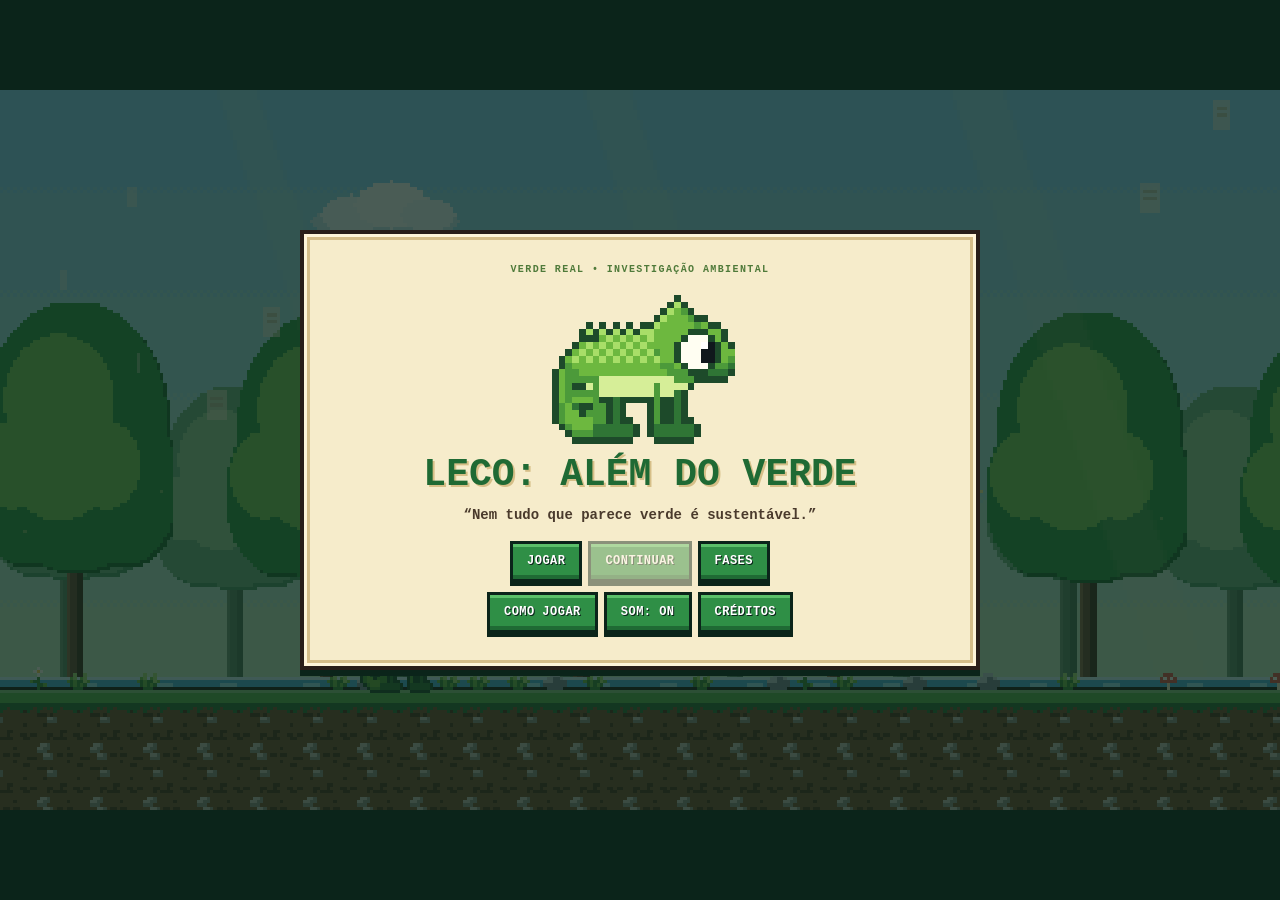
==== index.html @ 013dd3d0 "Organiza estrutura do jogo LECO preservando codigo original" ====
<!DOCTYPE html><html lang="pt-BR"><head><meta charset="utf-8"><meta name="viewport" content="width=device-width,initial-scale=1,viewport-fit=cover"><title>LECO: Além do Verde</title><link rel="icon" href="data:image/svg+xml,%3Csvg xmlns='http://www.w3.org/2000/svg' viewBox='0 0 10 10'%3E%3Ctext y='.9em' font-size='9'%3E🦎%3C/text%3E%3C/svg%3E"><meta name="theme-color" content="#e8f3e8"><meta name="description" content="Uma aventura de investigação ambiental contra o greenwashing.">
<link rel="stylesheet" href="css/styles.css"></head><body>
<div id="h"><span id="hn"></span><span id="hs"></span><button onclick="S.mode=='play'&&pauseP()" aria-label="Pausa">❚❚</button></div>
<div id="w"><canvas id="c" width="384" height="216"></canvas><div id="o"></div></div>
<div id="ts"></div>
<div id="t"><div><button data-k="arrowleft">◀</button><button data-k="arrowright">▶</button></div><div><button data-k=" ">⤒</button><button data-k="e">E</button><button data-k="f">F</button><button data-k="q">Q</button><button data-k="c">C</button></div></div>
<script src="js/game.js" defer></script></body></html>
---- css/styles.css ----
:root{--ink:#2a1f18;--g1:#2f8f46;--g2:#1f6a34;--gd:#123d26;--cream:#f6eccb;--th:0px;box-sizing:border-box;padding-top:env(safe-area-inset-top,0px);padding-bottom:env(safe-area-inset-bottom,0px)}
*{box-sizing:border-box}html,body{height:100%;margin:0}
body{background:#12372a linear-gradient(45deg,#164232 25%,transparent 25% 75%,#164232 75%) 0 0/16px 16px;display:flex;flex-direction:column;align-items:center;justify-content:center;gap:12px;padding:12px;font:800 13px/1.5 ui-monospace,"Courier New",monospace;color:var(--ink);overflow:hidden;user-select:none;touch-action:manipulation}
#w{position:relative;width:min(100vw - 24px,calc((100dvh - var(--th) - 24px)*16/9));aspect-ratio:16/9;border:4px solid #0b241a;overflow:hidden;isolation:isolate;background:#8edbff;box-shadow:0 0 0 4px #5a3a24,0 0 0 8px #0b241a,0 14px 0 8px #0b241a66}
canvas{width:100%;height:100%;display:block;image-rendering:pixelated}
#h{position:absolute;top:8px;left:8px;right:8px;display:flex;align-items:center;gap:6px;font-size:clamp(8px,1.5vw,12px);pointer-events:none;z-index:3}
#h>*{background:var(--gd);color:var(--cream);border:2px solid #0b241a;box-shadow:inset 0 0 0 2px #2f8f46,0 2px 0 #0b241a;padding:5px 9px;font-weight:900;letter-spacing:.03em}
#h button{pointer-events:auto;margin-left:auto;width:34px;height:34px;display:grid;place-items:center;font:900 12px ui-monospace,monospace;cursor:pointer;background:var(--g1);color:#fff;padding:0;box-shadow:inset 0 -3px 0 var(--g2),0 3px 0 #0b241a}#h button:hover{filter:brightness(1.12)}
#o{position:absolute;inset:0;z-index:5;display:none;align-items:center;justify-content:center;padding:clamp(8px,2.5vw,24px);background:rgba(11,36,26,.74)}
.pn{position:relative;width:min(680px,100%);background:var(--cream);color:var(--ink);border:4px solid var(--ink);box-shadow:inset 0 0 0 3px #fff6d8,inset 0 0 0 6px #d6bf88,0 6px 0 #0b241a;padding:clamp(16px,3.2vw,28px);max-width:100%;max-height:100%;overflow:auto;text-align:center;font-size:clamp(11px,1.6vw,14px);line-height:1.55;touch-action:pan-y}
.pn:before{content:"VERDE REAL  •  INVESTIGAÇÃO AMBIENTAL";display:block;font-size:clamp(8px,1.1vw,10px);font-weight:900;letter-spacing:.14em;color:#4f7a3a;margin:0 0 10px}.pn p{margin:9px 0;color:#4a3a2c}.pn h1{font-size:clamp(22px,4.2vw,38px);line-height:1.08;margin:4px 0 10px;color:var(--g2);text-shadow:2px 2px 0 #d6bf88;text-wrap:balance}.pn h2{font-size:clamp(18px,3vw,28px);color:var(--g2);margin:8px 0;text-shadow:2px 2px 0 #d6bf88}.pn h3{font-size:clamp(15px,2.4vw,22px);margin:4px 0 8px;color:var(--g2)}.pn small{color:#7a6a52}.pn img{width:min(38%,190px);max-height:170px;object-fit:contain;display:block;margin:0 auto 10px;image-rendering:pixelated}
.result-stars{font-size:clamp(28px,6vw,44px);letter-spacing:4px;color:#f0b629;text-shadow:2px 2px 0 #9b651b;line-height:1.25}.result-grid{display:grid;grid-template-columns:repeat(3,minmax(0,1fr));gap:8px;margin:16px 0}.result-grid>div{background:#efe0b0;border:3px solid #2a1f18;padding:10px 4px;box-shadow:inset 0 -3px 0 #d6bf88}.result-grid b{display:block;font-size:clamp(15px,2.2vw,20px);color:var(--g2)}.result-grid small{display:block;font-size:clamp(8px,1.1vw,10px);line-height:1.3;margin-top:3px}
.b{font:900 12px/1.25 ui-monospace,"Courier New",monospace;letter-spacing:.04em;background:var(--g1);color:#fff;border:3px solid #0b241a;padding:10px 14px;margin:5px 3px;cursor:pointer;box-shadow:inset 0 3px 0 #5bc06a,inset 0 -4px 0 var(--g2),0 4px 0 #0b241a;max-width:100%;white-space:normal;text-shadow:1px 1px 0 #0b241a}.b:hover{filter:brightness(1.1)}.b:active{transform:translateY(3px);box-shadow:inset 0 3px 0 #5bc06a,inset 0 -4px 0 var(--g2),0 1px 0 #0b241a}.b:focus-visible{outline:3px solid #ffd45a;outline-offset:2px}.b:disabled{opacity:.45;cursor:default}
#ts{position:absolute;z-index:4;bottom:10px;left:50%;transform:translateX(-50%);background:var(--gd);color:#fff4d0;border:3px solid #0b241a;box-shadow:inset 0 0 0 2px #f6e7b4,0 3px 0 #0b241a;padding:8px 14px;display:none;width:max-content;max-width:92%;text-align:center;font-size:clamp(9px,1.4vw,12px)}
#t{display:none;width:min(100%,620px);justify-content:space-between;gap:8px;padding:0 4px}#t>div{display:flex;gap:6px}#t button{width:clamp(40px,8vw,52px);height:clamp(40px,8vw,52px);margin:0;font:900 15px ui-monospace,monospace;background:var(--cream);color:var(--ink);border:3px solid #0b241a;box-shadow:inset 0 -4px 0 #d6bf88,0 4px 0 #0b241a;touch-action:none}#t button:active{transform:translateY(3px)}
@media(pointer:coarse){#t{display:flex}:root{--th:84px}}
@media(max-width:560px){body{padding:6px;gap:8px}#h{top:5px;left:5px;right:5px;gap:3px}#h>*{padding:3px 5px}#h button{width:28px;height:28px}.pn{padding:14px 11px}.result-grid{grid-template-columns:repeat(2,minmax(0,1fr))}.b{padding:9px 10px}}
@media(max-height:500px) and (pointer:fine){body{padding:4px}.pn{padding:10px 16px}.pn img{max-height:90px}.pn p{margin:4px 0}.result-grid{margin:6px 0;gap:4px}}
html,body{width:100%;height:100%;overflow:hidden}
body{padding:0!important;gap:0!important;justify-content:center;background:#0b241a}
#w{border:0!important;box-shadow:none!important;flex:none;margin:0;aspect-ratio:auto}
#h{position:static!important;order:-1;width:100%;flex:none;padding:4px 8px;box-sizing:border-box;background:#0b241a}
#h>*{padding:3px 8px}
#ts{position:static!important;transform:none!important;display:block!important;visibility:hidden;flex:none;width:100%!important;max-width:100%!important;height:46px;overflow:hidden;box-sizing:border-box;padding:4px 10px;border-width:2px;box-shadow:none;font-size:clamp(9px,1.5vw,12px);line-height:1.25;display:flex!important;align-items:center;justify-content:center}
body.mn #ts{display:none!important}
#t{flex:none;padding:4px}
.chn{font-size:clamp(40px,9vw,72px);font-weight:900;color:#c0392b;text-shadow:3px 3px 0 #d6bf88;letter-spacing:.06em;line-height:1;margin:8px 0}
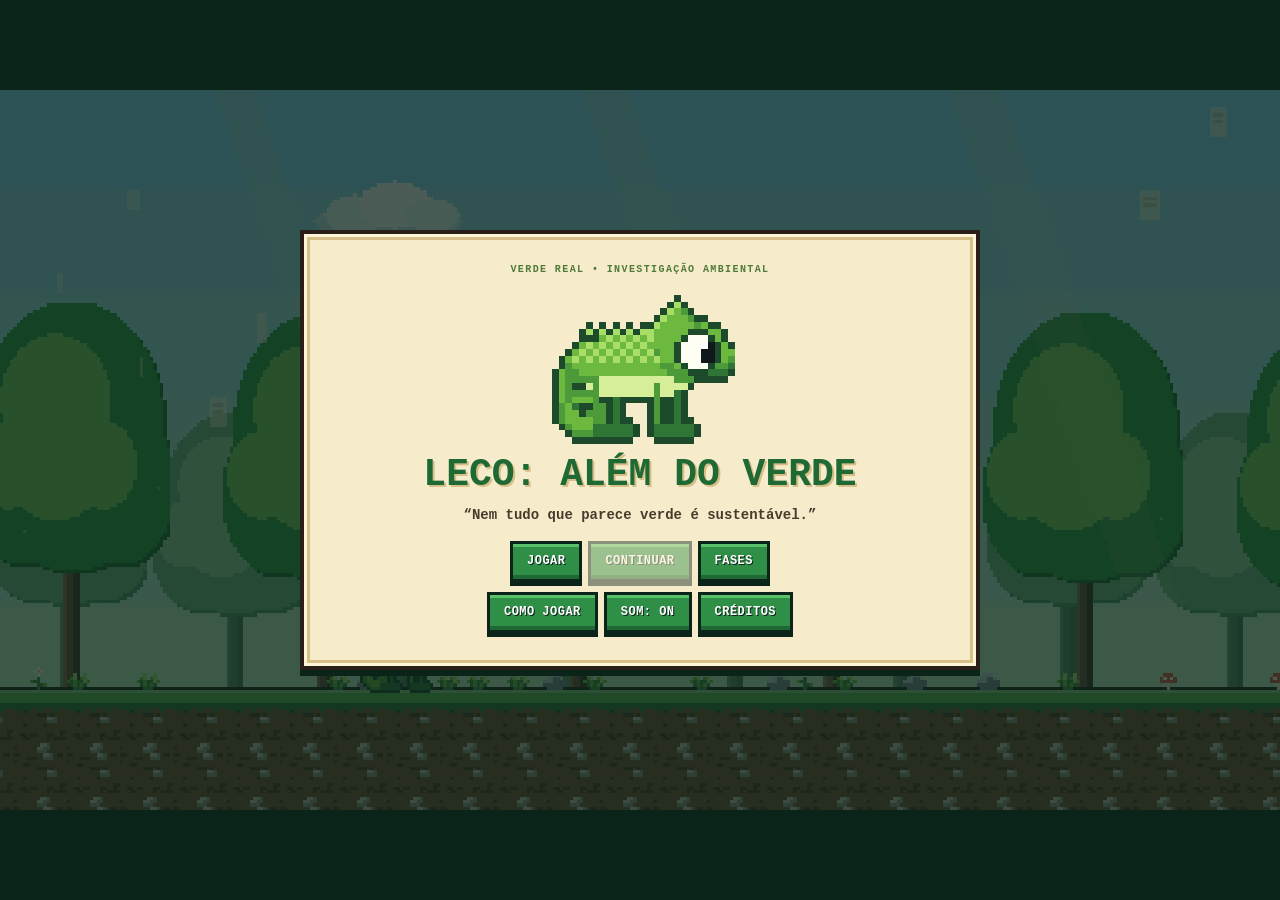
==== commit b0de3f66: "Controles: seta para baixo investiga, Espaco usa a lingua (nao pula mais); W/seta para cima pulam; b" ====
--- a/index.html
+++ b/index.html
@@ -3,5 +3,5 @@
 <div id="h"><span id="hn"></span><span id="hs"></span><button onclick="S.mode=='play'&&pauseP()" aria-label="Pausa">❚❚</button></div>
 <div id="w"><canvas id="c" width="384" height="216"></canvas><div id="o"></div></div>
 <div id="ts"></div>
-<div id="t"><div><button data-k="arrowleft">◀</button><button data-k="arrowright">▶</button></div><div><button data-k=" ">⤒</button><button data-k="e">E</button><button data-k="f">F</button><button data-k="q">Q</button><button data-k="c">C</button></div></div>
+<div id="t"><div><button data-k="arrowleft">◀</button><button data-k="arrowright">▶</button></div><div><button data-k="arrowup">⤒</button><button data-k="arrowdown">▼</button><button data-k="f">F</button><button data-k=" ">␣</button><button data-k="c">C</button></div></div>
 <script src="js/game.js" defer></script></body></html>
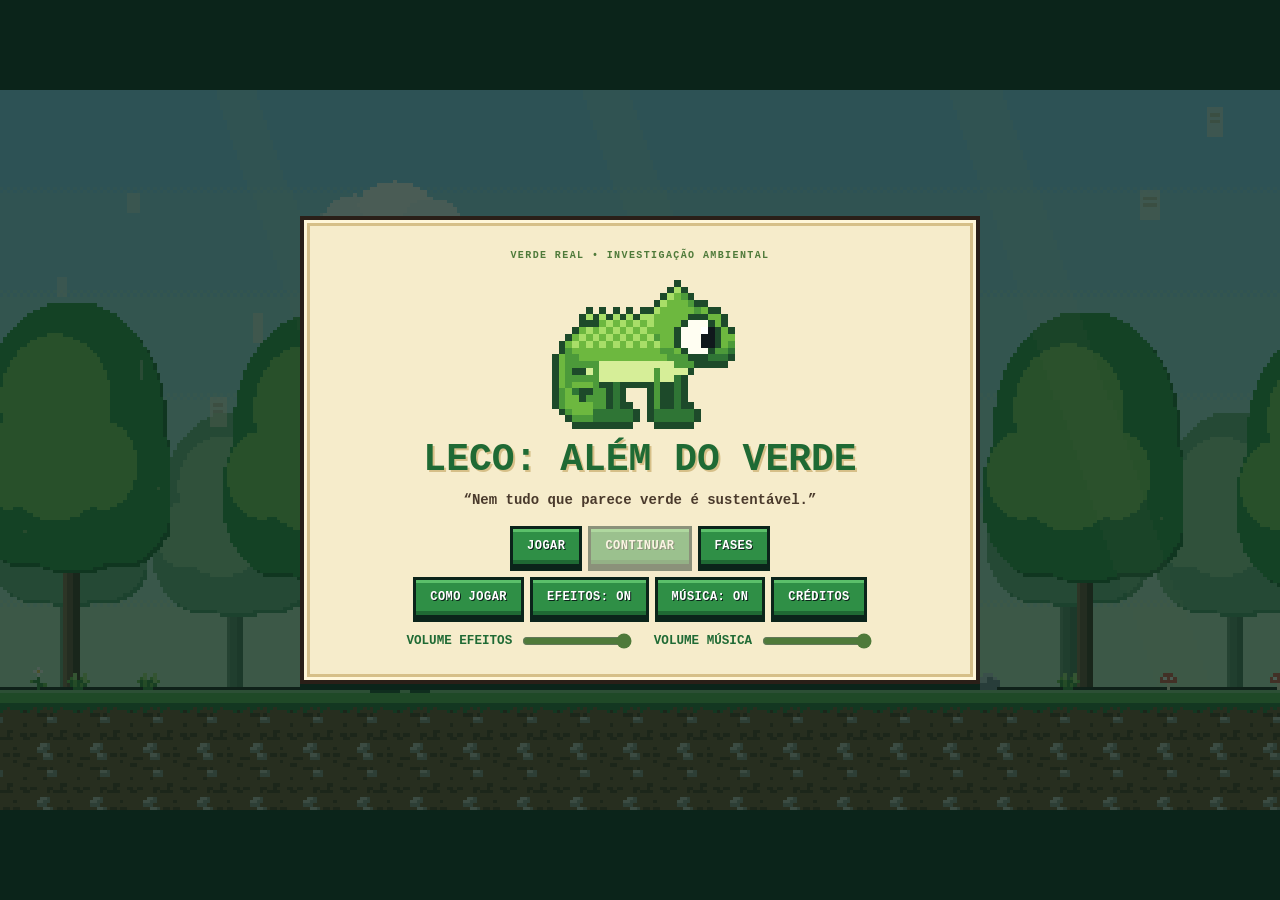
==== commit 78074e84: "Divide js/game.js em arquivos por assunto (mesmo codigo, mesma ordem)" ====
--- a/index.html
+++ b/index.html
@@ -4,4 +4,4 @@
 <div id="w"><canvas id="c" width="384" height="216"></canvas><div id="o"></div></div>
 <div id="ts"></div>
 <div id="t"><div><button data-k="arrowleft">◀</button><button data-k="arrowright">▶</button></div><div><button data-k="arrowup">⤒</button><button data-k="arrowdown">▼</button><button data-k="f">F</button><button data-k=" ">␣</button><button data-k="c">C</button></div></div>
-<script src="js/game.js" defer></script></body></html>
+<script src="js/01-base.js" defer></script><script src="js/02-fases-dados.js" defer></script><script src="js/03-estado.js" defer></script><script src="js/04-menus.js" defer></script><script src="js/05-fase.js" defer></script><script src="js/06-desenho.js" defer></script><script src="js/07-sprites.js" defer></script><script src="js/08-chefe.js" defer></script><script src="js/09-habilidades.js" defer></script><script src="js/10-sons.js" defer></script><script src="js/11-rio.js" defer></script><script src="js/12-viloes.js" defer></script><script src="js/13-inimigos-visual.js" defer></script><script src="js/14-loop-controles.js" defer></script><script src="js/15-iniciar.js" defer></script></body></html>
--- a/css/styles.css
+++ b/css/styles.css
@@ -1,28 +1,454 @@
-
-:root{--ink:#2a1f18;--g1:#2f8f46;--g2:#1f6a34;--gd:#123d26;--cream:#f6eccb;--th:0px;box-sizing:border-box;padding-top:env(safe-area-inset-top,0px);padding-bottom:env(safe-area-inset-bottom,0px)}
-*{box-sizing:border-box}html,body{height:100%;margin:0}
-body{background:#12372a linear-gradient(45deg,#164232 25%,transparent 25% 75%,#164232 75%) 0 0/16px 16px;display:flex;flex-direction:column;align-items:center;justify-content:center;gap:12px;padding:12px;font:800 13px/1.5 ui-monospace,"Courier New",monospace;color:var(--ink);overflow:hidden;user-select:none;touch-action:manipulation}
-#w{position:relative;width:min(100vw - 24px,calc((100dvh - var(--th) - 24px)*16/9));aspect-ratio:16/9;border:4px solid #0b241a;overflow:hidden;isolation:isolate;background:#8edbff;box-shadow:0 0 0 4px #5a3a24,0 0 0 8px #0b241a,0 14px 0 8px #0b241a66}
-canvas{width:100%;height:100%;display:block;image-rendering:pixelated}
-#h{position:absolute;top:8px;left:8px;right:8px;display:flex;align-items:center;gap:6px;font-size:clamp(8px,1.5vw,12px);pointer-events:none;z-index:3}
-#h>*{background:var(--gd);color:var(--cream);border:2px solid #0b241a;box-shadow:inset 0 0 0 2px #2f8f46,0 2px 0 #0b241a;padding:5px 9px;font-weight:900;letter-spacing:.03em}
-#h button{pointer-events:auto;margin-left:auto;width:34px;height:34px;display:grid;place-items:center;font:900 12px ui-monospace,monospace;cursor:pointer;background:var(--g1);color:#fff;padding:0;box-shadow:inset 0 -3px 0 var(--g2),0 3px 0 #0b241a}#h button:hover{filter:brightness(1.12)}
-#o{position:absolute;inset:0;z-index:5;display:none;align-items:center;justify-content:center;padding:clamp(8px,2.5vw,24px);background:rgba(11,36,26,.74)}
-.pn{position:relative;width:min(680px,100%);background:var(--cream);color:var(--ink);border:4px solid var(--ink);box-shadow:inset 0 0 0 3px #fff6d8,inset 0 0 0 6px #d6bf88,0 6px 0 #0b241a;padding:clamp(16px,3.2vw,28px);max-width:100%;max-height:100%;overflow:auto;text-align:center;font-size:clamp(11px,1.6vw,14px);line-height:1.55;touch-action:pan-y}
-.pn:before{content:"VERDE REAL  •  INVESTIGAÇÃO AMBIENTAL";display:block;font-size:clamp(8px,1.1vw,10px);font-weight:900;letter-spacing:.14em;color:#4f7a3a;margin:0 0 10px}.pn p{margin:9px 0;color:#4a3a2c}.pn h1{font-size:clamp(22px,4.2vw,38px);line-height:1.08;margin:4px 0 10px;color:var(--g2);text-shadow:2px 2px 0 #d6bf88;text-wrap:balance}.pn h2{font-size:clamp(18px,3vw,28px);color:var(--g2);margin:8px 0;text-shadow:2px 2px 0 #d6bf88}.pn h3{font-size:clamp(15px,2.4vw,22px);margin:4px 0 8px;color:var(--g2)}.pn small{color:#7a6a52}.pn img{width:min(38%,190px);max-height:170px;object-fit:contain;display:block;margin:0 auto 10px;image-rendering:pixelated}
-.result-stars{font-size:clamp(28px,6vw,44px);letter-spacing:4px;color:#f0b629;text-shadow:2px 2px 0 #9b651b;line-height:1.25}.result-grid{display:grid;grid-template-columns:repeat(3,minmax(0,1fr));gap:8px;margin:16px 0}.result-grid>div{background:#efe0b0;border:3px solid #2a1f18;padding:10px 4px;box-shadow:inset 0 -3px 0 #d6bf88}.result-grid b{display:block;font-size:clamp(15px,2.2vw,20px);color:var(--g2)}.result-grid small{display:block;font-size:clamp(8px,1.1vw,10px);line-height:1.3;margin-top:3px}
-.b{font:900 12px/1.25 ui-monospace,"Courier New",monospace;letter-spacing:.04em;background:var(--g1);color:#fff;border:3px solid #0b241a;padding:10px 14px;margin:5px 3px;cursor:pointer;box-shadow:inset 0 3px 0 #5bc06a,inset 0 -4px 0 var(--g2),0 4px 0 #0b241a;max-width:100%;white-space:normal;text-shadow:1px 1px 0 #0b241a}.b:hover{filter:brightness(1.1)}.b:active{transform:translateY(3px);box-shadow:inset 0 3px 0 #5bc06a,inset 0 -4px 0 var(--g2),0 1px 0 #0b241a}.b:focus-visible{outline:3px solid #ffd45a;outline-offset:2px}.b:disabled{opacity:.45;cursor:default}
-#ts{position:absolute;z-index:4;bottom:10px;left:50%;transform:translateX(-50%);background:var(--gd);color:#fff4d0;border:3px solid #0b241a;box-shadow:inset 0 0 0 2px #f6e7b4,0 3px 0 #0b241a;padding:8px 14px;display:none;width:max-content;max-width:92%;text-align:center;font-size:clamp(9px,1.4vw,12px)}
-#t{display:none;width:min(100%,620px);justify-content:space-between;gap:8px;padding:0 4px}#t>div{display:flex;gap:6px}#t button{width:clamp(40px,8vw,52px);height:clamp(40px,8vw,52px);margin:0;font:900 15px ui-monospace,monospace;background:var(--cream);color:var(--ink);border:3px solid #0b241a;box-shadow:inset 0 -4px 0 #d6bf88,0 4px 0 #0b241a;touch-action:none}#t button:active{transform:translateY(3px)}
-@media(pointer:coarse){#t{display:flex}:root{--th:84px}}
-@media(max-width:560px){body{padding:6px;gap:8px}#h{top:5px;left:5px;right:5px;gap:3px}#h>*{padding:3px 5px}#h button{width:28px;height:28px}.pn{padding:14px 11px}.result-grid{grid-template-columns:repeat(2,minmax(0,1fr))}.b{padding:9px 10px}}
-@media(max-height:500px) and (pointer:fine){body{padding:4px}.pn{padding:10px 16px}.pn img{max-height:90px}.pn p{margin:4px 0}.result-grid{margin:6px 0;gap:4px}}
-html,body{width:100%;height:100%;overflow:hidden}
-body{padding:0!important;gap:0!important;justify-content:center;background:#0b241a}
-#w{border:0!important;box-shadow:none!important;flex:none;margin:0;aspect-ratio:auto}
-#h{position:static!important;order:-1;width:100%;flex:none;padding:4px 8px;box-sizing:border-box;background:#0b241a}
-#h>*{padding:3px 8px}
-#ts{position:static!important;transform:none!important;display:block!important;visibility:hidden;flex:none;width:100%!important;max-width:100%!important;height:46px;overflow:hidden;box-sizing:border-box;padding:4px 10px;border-width:2px;box-shadow:none;font-size:clamp(9px,1.5vw,12px);line-height:1.25;display:flex!important;align-items:center;justify-content:center}
-body.mn #ts{display:none!important}
-#t{flex:none;padding:4px}
-.chn{font-size:clamp(40px,9vw,72px);font-weight:900;color:#c0392b;text-shadow:3px 3px 0 #d6bf88;letter-spacing:.06em;line-height:1;margin:8px 0}+:root{
+    --ink:#2a1f18;
+    --g1:#2f8f46;
+    --g2:#1f6a34;
+    --gd:#123d26;
+    --cream:#f6eccb;
+    --th:0px;
+    box-sizing:border-box;
+    padding-top:env(safe-area-inset-top,0px);
+    padding-bottom:env(safe-area-inset-bottom,0px)
+}
+*{
+    box-sizing:border-box
+}
+html,body{
+    height:100%;
+    margin:0
+}
+body{
+    background:#12372a linear-gradient(45deg,#164232 25%,transparent 25% 75%,#164232 75%) 0 0/16px 16px;
+    display:flex;
+    flex-direction:column;
+    align-items:center;
+    justify-content:center;
+    gap:12px;
+    padding:12px;
+    font:800 13px/1.5 ui-monospace,"Courier New",monospace;
+    color:var(--ink);
+    overflow:hidden;
+    user-select:none;
+    touch-action:manipulation
+}
+#w{
+    position:relative;
+    width:min(100vw - 24px,calc((100dvh - var(--th) - 24px)*16/9));
+    aspect-ratio:16/9;
+    border:4px solid #0b241a;
+    overflow:hidden;
+    isolation:isolate;
+    background:#8edbff;
+    box-shadow:0 0 0 4px #5a3a24,0 0 0 8px #0b241a,0 14px 0 8px #0b241a66
+}
+canvas{
+    width:100%;
+    height:100%;
+    display:block;
+    image-rendering:pixelated
+}
+#h{
+    position:absolute;top:8px;
+    left:8px;
+    right:8px;
+    display:flex;
+    align-items:center;
+    gap:6px;
+    font-size:clamp(8px,1.5vw,12px);
+    pointer-events:none;
+    z-index:3
+}
+#h>*{
+    background:var(--gd);
+    color:var(--cream);
+    border:2px solid #0b241a;
+    box-shadow:inset 0 0 0 2px #2f8f46,0 2px 0 #0b241a;
+    padding:5px 9px;font-weight:900;
+    letter-spacing:.03em
+}
+#h button{
+    pointer-events:auto;
+    margin-left:auto;
+    width:34px;
+    height:34px;
+    display:grid;
+    place-items:center;
+    font:900 12px ui-monospace,monospace;
+    cursor:pointer;
+    background:var(--g1);
+    color:#fff;
+    padding:0;
+    box-shadow:inset 0 -3px 0 var(--g2),0 3px 0 #0b241a
+}
+#h button:hover{
+    filter:brightness(1.12)
+}
+#o{
+    position:absolute;
+    inset:0;
+    z-index:5;
+    display:none;
+    align-items:center;
+    justify-content:center;
+    padding:clamp(8px,2.5vw,24px);
+    background:rgba(11,36,26,.74)
+}
+.pn{
+    position:relative;width:min(680px,100%);
+    background:var(--cream);
+    color:var(--ink);
+    border:4px solid var(--ink);
+    box-shadow:inset 0 0 0 3px #fff6d8,inset 0 0 0 6px #d6bf88,0 6px 0 #0b241a;
+    padding:clamp(16px,3.2vw,28px);
+    max-width:100%;
+    max-height:100%;
+    overflow:auto;
+    text-align:center;
+    font-size:clamp(11px,1.6vw,14px);
+    line-height:1.55;
+    touch-action:pan-y
+}
+.pn:before{
+    content:"VERDE REAL  •  INVESTIGAÇÃO AMBIENTAL";
+    display:block;
+    font-size:clamp(8px,1.1vw,10px);
+    font-weight:900;
+    letter-spacing:.14em;
+    color:#4f7a3a;
+    margin:0 0 10px
+}
+.pn p{
+    margin:9px 0;
+    color:#4a3a2c
+}
+.pn h1{
+    font-size:clamp(22px,4.2vw,38px);
+    line-height:1.08;
+    margin:4px 0 10px;
+    color:var(--g2);
+    text-shadow:2px 2px 0 #d6bf88;
+    text-wrap:balance
+}
+.pn h2{
+    font-size:clamp(18px,3vw,28px);
+    color:var(--g2);
+    margin:8px 0;
+    text-shadow:2px 2px 0 #d6bf88
+}
+.pn h3{
+    font-size:clamp(15px,2.4vw,22px);
+    margin:4px 0 8px;
+    color:var(--g2)
+}
+.pn small{
+    color:#7a6a52
+}
+.pn img{
+    width:min(38%,190px);
+    max-height:170px;
+    object-fit:contain;
+    display:block;
+    margin:0 auto 10px;
+    image-rendering:pixelated
+}
+.result-stars{
+    font-size:clamp(28px,6vw,44px);
+    letter-spacing:4px;
+    color:#f0b629;
+    text-shadow:2px 2px 0 #9b651b;
+    line-height:1.25
+}
+.result-grid{
+    display:grid;
+    grid-template-columns:repeat(3,minmax(0,1fr));
+    gap:8px;
+    margin:16px 0
+}
+.result-grid>div{
+    background:#efe0b0;
+    border:3px solid #2a1f18;
+    padding:10px 4px;
+    box-shadow:inset 0 -3px 0 #d6bf88
+}
+.result-grid b{
+    display:block;
+    font-size:clamp(15px,2.2vw,20px);
+    color:var(--g2)
+}
+.result-grid small{
+    display:block;
+    font-size:clamp(8px,1.1vw,10px);
+    line-height:1.3;
+    margin-top:3px
+}
+.b{
+    font:900 12px/1.25 ui-monospace,"Courier New",monospace;
+    letter-spacing:.04em;
+    background:var(--g1);
+    color:#fff;
+    border:3px solid #0b241a;
+    padding:10px 14px;
+    margin:5px 3px;
+    cursor:pointer;
+    box-shadow:inset 0 3px 0 #5bc06a,inset 0 -4px 0 var(--g2),0 4px 0 #0b241a;
+    max-width:100%;
+    white-space:normal;
+    text-shadow:1px 1px 0 #0b241a
+}
+.b:hover{
+    filter:brightness(1.1)
+}
+.b:active{
+    transform:translateY(3px);
+    box-shadow:inset 0 3px 0 #5bc06a,inset 0 -4px 0 var(--g2),0 1px 0 #0b241a
+}
+.b:focus-visible{
+    outline:3px solid #ffd45a;
+    outline-offset:2px
+}
+.b:disabled{
+    opacity:.45;
+    cursor:default
+}
+#ts{
+    position:absolute;
+    z-index:4;
+    bottom:10px;
+    left:50%;
+    transform:translateX(-50%);
+    background:var(--gd);
+    color:#fff4d0;
+    border:3px solid #0b241a;
+    box-shadow:inset 0 0 0 2px #f6e7b4,0 3px 0 #0b241a;
+    padding:8px 14px;
+    display:none;
+    width:max-content;
+    max-width:92%;
+    text-align:center;
+    font-size:clamp(9px,1.4vw,12px)
+}
+#t{
+    display:none;
+    width:min(100%,620px);
+    justify-content:space-between;
+    gap:8px;
+    padding:0 4px
+}
+#t>div{
+    display:flex;
+    gap:6px
+}
+#t button{
+    width:clamp(40px,8vw,52px);
+    height:clamp(40px,8vw,52px);
+    margin:0;
+    font:900 15px ui-monospace,monospace;
+    background:var(--cream);
+    color:var(--ink);
+    border:3px solid #0b241a;
+    box-shadow:inset 0 -4px 0 #d6bf88,0 4px 0 #0b241a;
+    touch-action:none
+}
+#t button:active{
+    transform:translateY(3px)
+}
+@media(pointer:coarse){
+    #t{
+        display:flex
+    }
+    :root{
+        --th:84px
+    }
+}
+@media(max-width:560px){
+    body{
+        padding:6px;
+        gap:8px
+    }
+    #h{
+        top:5px;
+        left:5px;
+        right:5px;
+        gap:3px
+    }
+    #h>*{
+        padding:3px 5px
+    }
+    #h button{
+        width:28px;
+        height:28px
+    }
+    .pn{
+        padding:14px 11px
+    }
+    .result-grid{
+        grid-template-columns:repeat(2,minmax(0,1fr))
+    }
+    .b{
+        padding:9px 10px
+    }
+}
+@media(max-height:500px) and (pointer:fine){
+    body{
+        padding:4px
+    }
+    .pn{
+        padding:10px 16px
+    }
+    .pn img{
+        max-height:90px
+    }
+    .pn p{
+        margin:4px 0
+    }
+    .result-grid{
+        margin:6px 0;
+        gap:4px
+    }
+}
+html,body{
+    width:100%;
+    height:100%;
+    overflow:hidden
+}
+body{
+    padding:0!important;
+    gap:0!important;
+    justify-content:center;
+    background:#0b241a
+}
+#w{
+    border:0!important;
+    box-shadow:none!important;
+    flex:none;
+    margin:0;
+    aspect-ratio:auto
+}
+#h{
+    position:static!important;
+    order:-1;
+    width:100%;
+    flex:none;
+    padding:4px 8px;
+    box-sizing:border-box;
+    background:#0b241a
+}
+#h>*{
+    padding:3px 8px
+}
+#ts{
+    position:static!important;
+    transform:none!important;
+    display:block!important;
+    visibility:hidden;
+    flex:none;
+    width:100%!important;
+    max-width:100%!important;
+    height:46px;
+    overflow:hidden;
+    box-sizing:border-box;
+    padding:4px 10px;
+    border-width:2px;
+    box-shadow:none;
+    font-size:clamp(9px,1.5vw,12px);
+    line-height:1.25;
+    display:flex!important;
+    align-items:center;
+    justify-content:center
+}
+body.mn #ts{
+    display:none!important
+}
+#t{
+    flex:none;
+    padding:4px
+}
+.chn{
+    font-size:clamp(40px,9vw,72px);
+    font-weight:900;
+    color:#c0392b;
+    text-shadow:3px 3px 0 #d6bf88;
+    letter-spacing:.06em;
+    line-height:1;
+    margin:8px 0,
+}
+.hw{
+    display:grid;
+    grid-template-columns:repeat(2,minmax(0,1fr));
+    gap:6px;
+    margin:8px 0;
+    text-align:left
+}
+.hw>div{
+    display:flex;
+    align-items:center;
+    gap:8px;
+    background:#fff6d8;
+    border:2px solid #d6bf88;
+    padding:6px 8px
+}
+.hw>div.w{
+    grid-column:1/-1
+}
+.hw i{
+    display:flex;
+    gap:3px;
+    flex:none;
+    align-items:center;
+    font-style:normal
+}
+.hw em{
+    font-style:normal;
+    line-height:1.3}
+    .hw em b{display:block;
+    color:var(--g2);
+    font-size:.95em;
+    letter-spacing:.05em}
+    .hw em span{color:#4a3a2c
+}
+.pn .hw img{
+    height:26px;
+    width:auto;
+    max-height:none;
+    margin:0;
+    image-rendering:pixelated
+}
+.k{
+    display:inline-block;
+    min-width:22px;
+    padding:4px 6px;
+    text-align:center;
+    font:900 12px/1 ui-monospace,"Courier New",monospace;
+    color:#fff4d0;
+    background:var(--gd);
+    border:2px solid #0b241a;
+    box-shadow:inset 0 -3px 0 #0b241a,0 2px 0 #0b241a;
+    border-radius:3px
+}
+.k.r{
+    background:#c0392b
+}
+.hw .o{
+    display:inline-block;
+    width:14px;
+height:14px;
+    border-radius:50%;
+    border:2px solid #0b241a
+}
+@media(max-width:560px){
+    .hw{
+        grid-template-columns:1fr
+    }
+}
+.hs{
+    margin:12px 0 2px;
+    font-size:clamp(11px,1.5vw,13px);
+    letter-spacing:.14em;
+    color:#4f7a3a;
+    text-align:left;
+    border-bottom:2px solid #d6bf88;
+    padding-bottom:2px
+}
+.pn .hw img{
+    height:auto;
+    max-height:none
+}
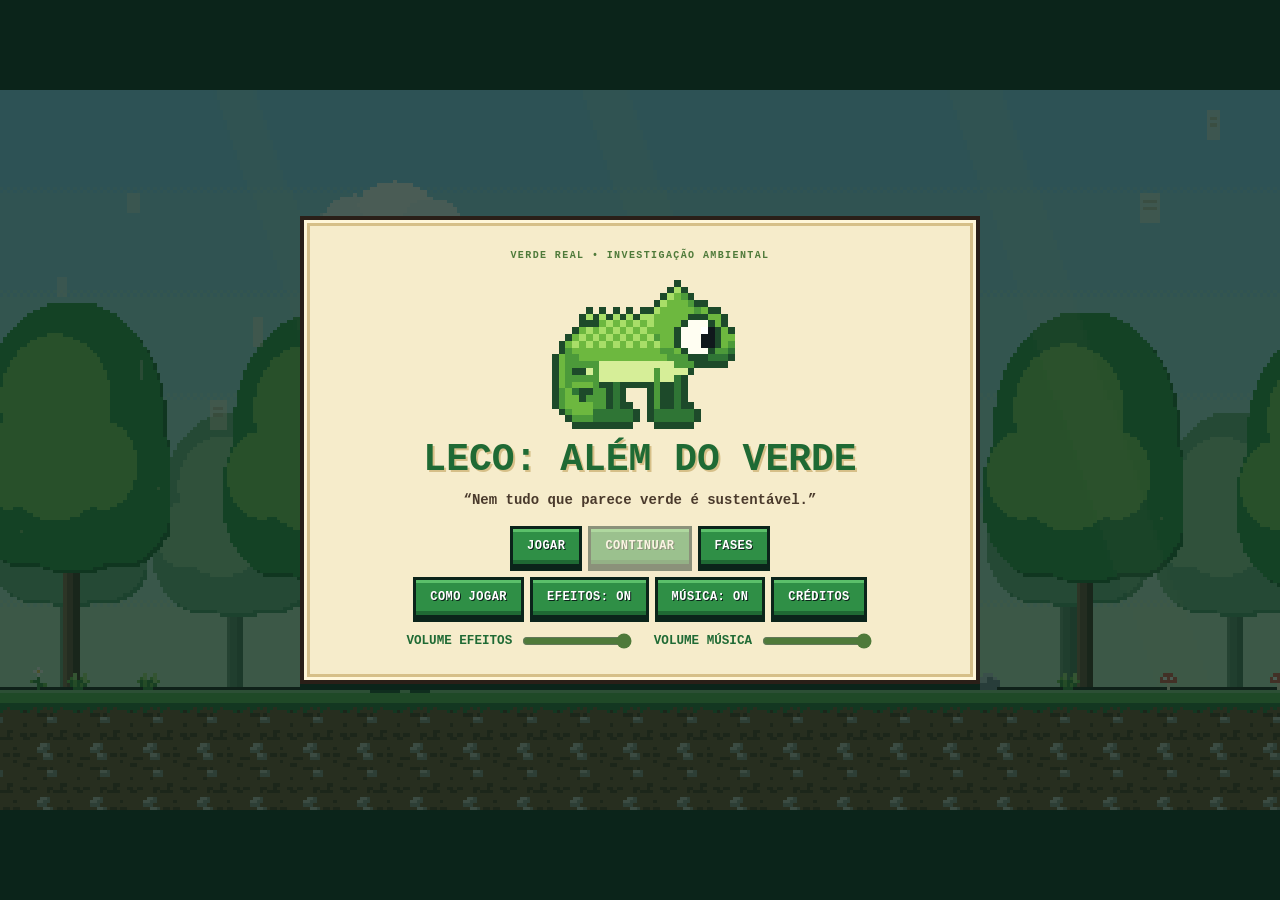
==== commit 3338afce: "Organiza index.html e divide o CSS em arquivos por assunto, com comentarios e indentacao" ====
--- a/index.html
+++ b/index.html
@@ -1,7 +1,66 @@
-<!DOCTYPE html><html lang="pt-BR"><head><meta charset="utf-8"><meta name="viewport" content="width=device-width,initial-scale=1,viewport-fit=cover"><title>LECO: Além do Verde</title><link rel="icon" href="data:image/svg+xml,%3Csvg xmlns='http://www.w3.org/2000/svg' viewBox='0 0 10 10'%3E%3Ctext y='.9em' font-size='9'%3E🦎%3C/text%3E%3C/svg%3E"><meta name="theme-color" content="#e8f3e8"><meta name="description" content="Uma aventura de investigação ambiental contra o greenwashing.">
-<link rel="stylesheet" href="css/styles.css"></head><body>
-<div id="h"><span id="hn"></span><span id="hs"></span><button onclick="S.mode=='play'&&pauseP()" aria-label="Pausa">❚❚</button></div>
-<div id="w"><canvas id="c" width="384" height="216"></canvas><div id="o"></div></div>
-<div id="ts"></div>
-<div id="t"><div><button data-k="arrowleft">◀</button><button data-k="arrowright">▶</button></div><div><button data-k="arrowup">⤒</button><button data-k="arrowdown">▼</button><button data-k="f">F</button><button data-k=" ">␣</button><button data-k="c">C</button></div></div>
-<script src="js/01-base.js" defer></script><script src="js/02-fases-dados.js" defer></script><script src="js/03-estado.js" defer></script><script src="js/04-menus.js" defer></script><script src="js/05-fase.js" defer></script><script src="js/06-desenho.js" defer></script><script src="js/07-sprites.js" defer></script><script src="js/08-chefe.js" defer></script><script src="js/09-habilidades.js" defer></script><script src="js/10-sons.js" defer></script><script src="js/11-rio.js" defer></script><script src="js/12-viloes.js" defer></script><script src="js/13-inimigos-visual.js" defer></script><script src="js/14-loop-controles.js" defer></script><script src="js/15-iniciar.js" defer></script></body></html>
+<!DOCTYPE html>
+<html lang="pt-BR">
+  <head>
+    <meta charset="utf-8">
+    <meta name="viewport" content="width=device-width,initial-scale=1,viewport-fit=cover">
+    <title>LECO: Além do Verde</title>
+    <link rel="icon" href="data:image/svg+xml,%3Csvg xmlns='http://www.w3.org/2000/svg' viewBox='0 0 10 10'%3E%3Ctext y='.9em' font-size='9'%3E🦎%3C/text%3E%3C/svg%3E">
+    <meta name="theme-color" content="#e8f3e8">
+    <meta name="description" content="Uma aventura de investigação ambiental contra o greenwashing.">
+    <!-- ─ Estilos do jogo (carregados em ordem; a ordem importa) -->
+    <link rel="stylesheet" href="css/01-base.css">
+    <link rel="stylesheet" href="css/02-hud.css">
+    <link rel="stylesheet" href="css/03-paineis.css">
+    <link rel="stylesheet" href="css/04-toast-e-toque.css">
+    <link rel="stylesheet" href="css/05-responsivo.css">
+    <link rel="stylesheet" href="css/06-ajustes-de-tela.css">
+    <link rel="stylesheet" href="css/07-extras.css">
+  </head>
+  <body>
+    <!-- ─ #h: barra superior (fase, pistas e botão de pausa) -->
+    <div id="h">
+      <span id="hn"></span>
+      <span id="hs"></span>
+      <button onclick="S.mode=='play'&&pauseP()" aria-label="Pausa">❚❚</button>
+    </div>
+    <!-- ─ #w: moldura do jogo -->
+    <div id="w">
+      <!-- ─ canvas: tela do jogo (384x216, pixel art) -->
+      <canvas id="c" width="384" height="216"></canvas>
+      <!-- ─ #o: camada dos painéis e menus -->
+      <div id="o"></div>
+    </div>
+    <!-- ─ #ts: mensagens curtas (toast) -->
+    <div id="ts"></div>
+    <!-- ─ #t: controles de toque (celular) -->
+    <div id="t">
+      <div>
+        <button data-k="arrowleft">◀</button>
+        <button data-k="arrowright">▶</button>
+      </div>
+      <div>
+        <button data-k="arrowup">⤒</button>
+        <button data-k="arrowdown">▼</button>
+        <button data-k="f">F</button>
+        <button data-k=" ">␣</button>
+        <button data-k="c">C</button>
+      </div>
+    </div>
+    <!-- ─ Scripts do jogo (carregados em ordem; a ordem importa) -->
+    <script src="js/01-base.js" defer></script>
+    <script src="js/02-fases-dados.js" defer></script>
+    <script src="js/03-estado.js" defer></script>
+    <script src="js/04-menus.js" defer></script>
+    <script src="js/05-fase.js" defer></script>
+    <script src="js/06-desenho.js" defer></script>
+    <script src="js/07-sprites.js" defer></script>
+    <script src="js/08-chefe.js" defer></script>
+    <script src="js/09-habilidades.js" defer></script>
+    <script src="js/10-sons.js" defer></script>
+    <script src="js/11-rio.js" defer></script>
+    <script src="js/12-viloes.js" defer></script>
+    <script src="js/13-inimigos-visual.js" defer></script>
+    <script src="js/14-loop-controles.js" defer></script>
+    <script src="js/15-iniciar.js" defer></script>
+  </body>
+</html>
--- a/css/01-base.css
+++ b/css/01-base.css
@@ -0,0 +1,63 @@
+/* ══════════════════════════════════════════════════════════ */
+/* ─ ARQUIVO: 01-base.css — Base da página */
+/* ─ Variáveis de cor, reset, fundo, moldura do jogo (#w) e canvas. */
+/* ══════════════════════════════════════════════════════════ */
+
+/* ─ Variáveis de cor (--ink, --g1, --g2, --gd, --cream) e --th (altura dos botões de toque) */
+:root {
+  --ink: #2a1f18;
+  --g1: #2f8f46;
+  --g2: #1f6a34;
+  --gd: #123d26;
+  --cream: #f6eccb;
+  --th: 0px;
+  box-sizing: border-box;
+  padding-top: env(safe-area-inset-top, 0px);
+  padding-bottom: env(safe-area-inset-bottom, 0px);
+} /* ─ Reset: box-sizing e altura total da página */
+* {
+  box-sizing: border-box;
+}
+html,
+body {
+  height: 100%;
+  margin: 0;
+} /* ─ Fundo da página (quadriculado verde) e layout em coluna */
+body {
+  background: #12372a
+    linear-gradient(45deg, #164232 25%, transparent 25% 75%, #164232 75%) 0 0/16px
+    16px;
+  display: flex;
+  flex-direction: column;
+  align-items: center;
+  justify-content: center;
+  gap: 12px;
+  padding: 12px;
+  font:
+    800 13px/1.5 ui-monospace,
+    'Courier New',
+    monospace;
+  color: var(--ink);
+  overflow: hidden;
+  user-select: none;
+  touch-action: manipulation;
+} /* ─ #w: moldura do jogo (proporção 16:9) */
+#w {
+  position: relative;
+  width: min(100vw - 24px, calc((100dvh - var(--th) - 24px) * 16 / 9));
+  aspect-ratio: 16/9;
+  border: 4px solid #0b241a;
+  overflow: hidden;
+  isolation: isolate;
+  background: #8edbff;
+  box-shadow:
+    0 0 0 4px #5a3a24,
+    0 0 0 8px #0b241a,
+    0 14px 0 8px #0b241a66;
+} /* ─ canvas: tela do jogo em pixel art, sem suavização */
+canvas {
+  width: 100%;
+  height: 100%;
+  display: block;
+  image-rendering: pixelated;
+}
--- a/css/02-hud.css
+++ b/css/02-hud.css
@@ -0,0 +1,50 @@
+/* ══════════════════════════════════════════════════════════ */
+/* ─ ARQUIVO: 02-hud.css — Barra superior (HUD) */
+/* ─ Barra com nome da fase, pistas e botão de pausa. */
+/* ══════════════════════════════════════════════════════════ */
+
+/* ─ #h: barra superior do jogo */
+#h {
+  position: absolute;
+  top: 8px;
+  left: 8px;
+  right: 8px;
+  display: flex;
+  align-items: center;
+  gap: 6px;
+  font-size: clamp(8px, 1.5vw, 12px);
+  pointer-events: none;
+  z-index: 3;
+} /* ─ #h>*: caixinhas da barra (fase e pistas) */
+#h > * {
+  background: var(--gd);
+  color: var(--cream);
+  border: 2px solid #0b241a;
+  box-shadow:
+    inset 0 0 0 2px #2f8f46,
+    0 2px 0 #0b241a;
+  padding: 5px 9px;
+  font-weight: 900;
+  letter-spacing: 0.03em;
+}
+#h button {
+  pointer-events: auto;
+  margin-left: auto;
+  width: 34px;
+  height: 34px;
+  display: grid;
+  place-items: center;
+  font:
+    900 12px ui-monospace,
+    monospace;
+  cursor: pointer;
+  background: var(--g1);
+  color: #fff;
+  padding: 0;
+  box-shadow:
+    inset 0 -3px 0 var(--g2),
+    0 3px 0 #0b241a;
+}
+#h button:hover {
+  filter: brightness(1.12);
+}
--- a/css/03-paineis.css
+++ b/css/03-paineis.css
@@ -0,0 +1,146 @@
+/* ══════════════════════════════════════════════════════════ */
+/* ─ ARQUIVO: 03-paineis.css — Painéis e botões */
+/* ─ Camada dos menus (#o), painel (.pn), resultados e botões (.b). */
+/* ══════════════════════════════════════════════════════════ */
+
+/* ─ #o: camada que cobre o jogo com os painéis */
+#o {
+  position: absolute;
+  inset: 0;
+  z-index: 5;
+  display: none;
+  align-items: center;
+  justify-content: center;
+  padding: clamp(8px, 2.5vw, 24px);
+  background: rgba(11, 36, 26, 0.74);
+} /* ─ .pn: painel (janela de menu) */
+.pn {
+  position: relative;
+  width: min(680px, 100%);
+  background: var(--cream);
+  color: var(--ink);
+  border: 4px solid var(--ink);
+  box-shadow:
+    inset 0 0 0 3px #fff6d8,
+    inset 0 0 0 6px #d6bf88,
+    0 6px 0 #0b241a;
+  padding: clamp(16px, 3.2vw, 28px);
+  max-width: 100%;
+  max-height: 100%;
+  overflow: auto;
+  text-align: center;
+  font-size: clamp(11px, 1.6vw, 14px);
+  line-height: 1.55;
+  touch-action: pan-y;
+} /* ─ .pn:before: faixa VERDE REAL no topo do painel */
+.pn:before {
+  content: 'VERDE REAL  •  INVESTIGAÇÃO AMBIENTAL';
+  display: block;
+  font-size: clamp(8px, 1.1vw, 10px);
+  font-weight: 900;
+  letter-spacing: 0.14em;
+  color: #4f7a3a;
+  margin: 0 0 10px;
+}
+.pn p {
+  margin: 9px 0;
+  color: #4a3a2c;
+}
+.pn h1 {
+  font-size: clamp(22px, 4.2vw, 38px);
+  line-height: 1.08;
+  margin: 4px 0 10px;
+  color: var(--g2);
+  text-shadow: 2px 2px 0 #d6bf88;
+  text-wrap: balance;
+}
+.pn h2 {
+  font-size: clamp(18px, 3vw, 28px);
+  color: var(--g2);
+  margin: 8px 0;
+  text-shadow: 2px 2px 0 #d6bf88;
+}
+.pn h3 {
+  font-size: clamp(15px, 2.4vw, 22px);
+  margin: 4px 0 8px;
+  color: var(--g2);
+}
+.pn small {
+  color: #7a6a52;
+}
+.pn img {
+  width: min(38%, 190px);
+  max-height: 170px;
+  object-fit: contain;
+  display: block;
+  margin: 0 auto 10px;
+  image-rendering: pixelated;
+} /* ─ Resultados: estrelas e grade */
+.result-stars {
+  font-size: clamp(28px, 6vw, 44px);
+  letter-spacing: 4px;
+  color: #f0b629;
+  text-shadow: 2px 2px 0 #9b651b;
+  line-height: 1.25;
+}
+.result-grid {
+  display: grid;
+  grid-template-columns: repeat(3, minmax(0, 1fr));
+  gap: 8px;
+  margin: 16px 0;
+}
+.result-grid > div {
+  background: #efe0b0;
+  border: 3px solid #2a1f18;
+  padding: 10px 4px;
+  box-shadow: inset 0 -3px 0 #d6bf88;
+}
+.result-grid b {
+  display: block;
+  font-size: clamp(15px, 2.2vw, 20px);
+  color: var(--g2);
+}
+.result-grid small {
+  display: block;
+  font-size: clamp(8px, 1.1vw, 10px);
+  line-height: 1.3;
+  margin-top: 3px;
+} /* ─ .b: botão dos menus */
+.b {
+  font:
+    900 12px/1.25 ui-monospace,
+    'Courier New',
+    monospace;
+  letter-spacing: 0.04em;
+  background: var(--g1);
+  color: #fff;
+  border: 3px solid #0b241a;
+  padding: 10px 14px;
+  margin: 5px 3px;
+  cursor: pointer;
+  box-shadow:
+    inset 0 3px 0 #5bc06a,
+    inset 0 -4px 0 var(--g2),
+    0 4px 0 #0b241a;
+  max-width: 100%;
+  white-space: normal;
+  text-shadow: 1px 1px 0 #0b241a;
+}
+.b:hover {
+  filter: brightness(1.1);
+}
+.b:active {
+  transform: translateY(3px);
+  box-shadow:
+    inset 0 3px 0 #5bc06a,
+    inset 0 -4px 0 var(--g2),
+    0 1px 0 #0b241a;
+}
+.b:focus-visible {
+  outline: 3px solid #ffd45a;
+  outline-offset: 2px;
+}
+.b:disabled {
+  opacity: 0.45;
+  cursor: default;
+}
--- a/css/04-toast-e-toque.css
+++ b/css/04-toast-e-toque.css
@@ -0,0 +1,54 @@
+/* ══════════════════════════════════════════════════════════ */
+/* ─ ARQUIVO: 04-toast-e-toque.css — Mensagens e controles de toque */
+/* ─ Toast (#ts) e botões de toque do celular (#t). */
+/* ══════════════════════════════════════════════════════════ */
+
+/* ─ #ts: mensagem curta (toast) */
+#ts {
+  position: absolute;
+  z-index: 4;
+  bottom: 10px;
+  left: 50%;
+  transform: translateX(-50%);
+  background: var(--gd);
+  color: #fff4d0;
+  border: 3px solid #0b241a;
+  box-shadow:
+    inset 0 0 0 2px #f6e7b4,
+    0 3px 0 #0b241a;
+  padding: 8px 14px;
+  display: none;
+  width: max-content;
+  max-width: 92%;
+  text-align: center;
+  font-size: clamp(9px, 1.4vw, 12px);
+} /* ─ #t: controles de toque (aparecem no celular) */
+#t {
+  display: none;
+  width: min(100%, 620px);
+  justify-content: space-between;
+  gap: 8px;
+  padding: 0 4px;
+}
+#t > div {
+  display: flex;
+  gap: 6px;
+}
+#t button {
+  width: clamp(40px, 8vw, 52px);
+  height: clamp(40px, 8vw, 52px);
+  margin: 0;
+  font:
+    900 15px ui-monospace,
+    monospace;
+  background: var(--cream);
+  color: var(--ink);
+  border: 3px solid #0b241a;
+  box-shadow:
+    inset 0 -4px 0 #d6bf88,
+    0 4px 0 #0b241a;
+  touch-action: none;
+}
+#t button:active {
+  transform: translateY(3px);
+}
--- a/css/05-responsivo.css
+++ b/css/05-responsivo.css
@@ -0,0 +1,60 @@
+/* ══════════════════════════════════════════════════════════ */
+/* ─ ARQUIVO: 05-responsivo.css — Regras responsivas */
+/* ─ Ajustes para telas de toque, estreitas e baixas. */
+/* ══════════════════════════════════════════════════════════ */
+
+/* ─ Telas de toque: mostra os controles */
+@media (pointer: coarse) {
+  #t {
+    display: flex;
+  }
+  :root {
+    --th: 84px;
+  }
+} /* ─ Telas estreitas */
+@media (max-width: 560px) {
+  body {
+    padding: 6px;
+    gap: 8px;
+  }
+  #h {
+    top: 5px;
+    left: 5px;
+    right: 5px;
+    gap: 3px;
+  }
+  #h > * {
+    padding: 3px 5px;
+  }
+  #h button {
+    width: 28px;
+    height: 28px;
+  }
+  .pn {
+    padding: 14px 11px;
+  }
+  .result-grid {
+    grid-template-columns: repeat(2, minmax(0, 1fr));
+  }
+  .b {
+    padding: 9px 10px;
+  }
+} /* ─ Telas baixas no computador */
+@media (max-height: 500px) and (pointer: fine) {
+  body {
+    padding: 4px;
+  }
+  .pn {
+    padding: 10px 16px;
+  }
+  .pn img {
+    max-height: 90px;
+  }
+  .pn p {
+    margin: 4px 0;
+  }
+  .result-grid {
+    margin: 6px 0;
+    gap: 4px;
+  }
+}
--- a/css/06-ajustes-de-tela.css
+++ b/css/06-ajustes-de-tela.css
@@ -0,0 +1,64 @@
+/* ══════════════════════════════════════════════════════════ */
+/* ─ ARQUIVO: 06-ajustes-de-tela.css — Ajustes de tela cheia */
+/* ─ Regras finais que sobrepõem as anteriores (layout em tela cheia). */
+/* ══════════════════════════════════════════════════════════ */
+
+/* ─ Tela cheia: sem rolagem (sobrepõe regras anteriores) */
+html,
+body {
+  width: 100%;
+  height: 100%;
+  overflow: hidden;
+}
+body {
+  padding: 0 !important;
+  gap: 0 !important;
+  justify-content: center;
+  background: #0b241a;
+}
+#w {
+  border: 0 !important;
+  box-shadow: none !important;
+  flex: none;
+  margin: 0;
+  aspect-ratio: auto;
+} /* ─ #h vira faixa fixa no topo */
+#h {
+  position: static !important;
+  order: -1;
+  width: 100%;
+  flex: none;
+  padding: 4px 8px;
+  box-sizing: border-box;
+  background: #0b241a;
+}
+#h > * {
+  padding: 3px 8px;
+} /* ─ #ts vira faixa fixa embaixo do jogo */
+#ts {
+  position: static !important;
+  transform: none !important;
+  display: block !important;
+  visibility: hidden;
+  flex: none;
+  width: 100% !important;
+  max-width: 100% !important;
+  height: 46px;
+  overflow: hidden;
+  box-sizing: border-box;
+  padding: 4px 10px;
+  border-width: 2px;
+  box-shadow: none;
+  font-size: clamp(9px, 1.5vw, 12px);
+  line-height: 1.25;
+  display: flex !important;
+  align-items: center;
+  justify-content: center;
+}
+body.mn #ts {
+  display: none !important;
+}
+#t {
+  flex: none;
+  padding: 4px;
+}
--- a/css/07-extras.css
+++ b/css/07-extras.css
@@ -0,0 +1,105 @@
+/* ══════════════════════════════════════════════════════════ */
+/* ─ ARQUIVO: 07-extras.css — Elementos extras e COMO JOGAR */
+/* ─ Título grande (.chn) e estilos do guia COMO JOGAR (cartões, teclas). */
+/* ══════════════════════════════════════════════════════════ */
+
+/* ─ .chn: título grande em vermelho */
+.chn {
+  font-size: clamp(40px, 9vw, 72px);
+  font-weight: 900;
+  color: #c0392b;
+  text-shadow: 3px 3px 0 #d6bf88;
+  letter-spacing: 0.06em;
+  line-height: 1;
+  margin: 8px 0;
+} /* ─ .hw: grade de cartões do COMO JOGAR */
+.hw {
+  display: grid;
+  grid-template-columns: repeat(2, minmax(0, 1fr));
+  gap: 6px;
+  margin: 8px 0;
+  text-align: left;
+}
+.hw > div {
+  display: flex;
+  align-items: center;
+  gap: 8px;
+  background: #fff6d8;
+  border: 2px solid #d6bf88;
+  padding: 6px 8px;
+}
+.hw > div.w {
+  grid-column: 1/-1;
+}
+.hw i {
+  display: flex;
+  gap: 3px;
+  flex: none;
+  align-items: center;
+  font-style: normal;
+}
+.hw em {
+  font-style: normal;
+  line-height: 1.3;
+}
+.hw em b {
+  display: block;
+  color: var(--g2);
+  font-size: 0.95em;
+  letter-spacing: 0.05em;
+}
+.hw em span {
+  color: #4a3a2c;
+}
+.pn .hw img {
+  height: 26px;
+  width: auto;
+  max-height: none;
+  margin: 0;
+  image-rendering: pixelated;
+} /* ─ .k: tecla desenhada (COMO JOGAR) */
+.k {
+  display: inline-block;
+  min-width: 22px;
+  padding: 4px 6px;
+  text-align: center;
+  font:
+    900 12px/1 ui-monospace,
+    'Courier New',
+    monospace;
+  color: #fff4d0;
+  background: var(--gd);
+  border: 2px solid #0b241a;
+  box-shadow:
+    inset 0 -3px 0 #0b241a,
+    0 2px 0 #0b241a;
+  border-radius: 3px;
+}
+.k.r {
+  background: #c0392b;
+}
+.hw .o {
+  display: inline-block;
+  width: 14px;
+  height: 14px;
+  border-radius: 50%;
+  border: 2px solid #0b241a;
+}
+@media (max-width: 560px) {
+  .hw {
+    grid-template-columns: 1fr;
+  }
+} /* ─ .hs: título de seção do COMO JOGAR */
+.hs {
+  margin: 12px 0 2px;
+  font-size: clamp(11px, 1.5vw, 13px);
+  letter-spacing: 0.14em;
+  color: #4f7a3a;
+  text-align: left;
+  border-bottom: 2px solid #d6bf88;
+  padding-bottom: 2px;
+}
+.pn .hw img {
+  height: auto;
+  max-height: none;
+}
